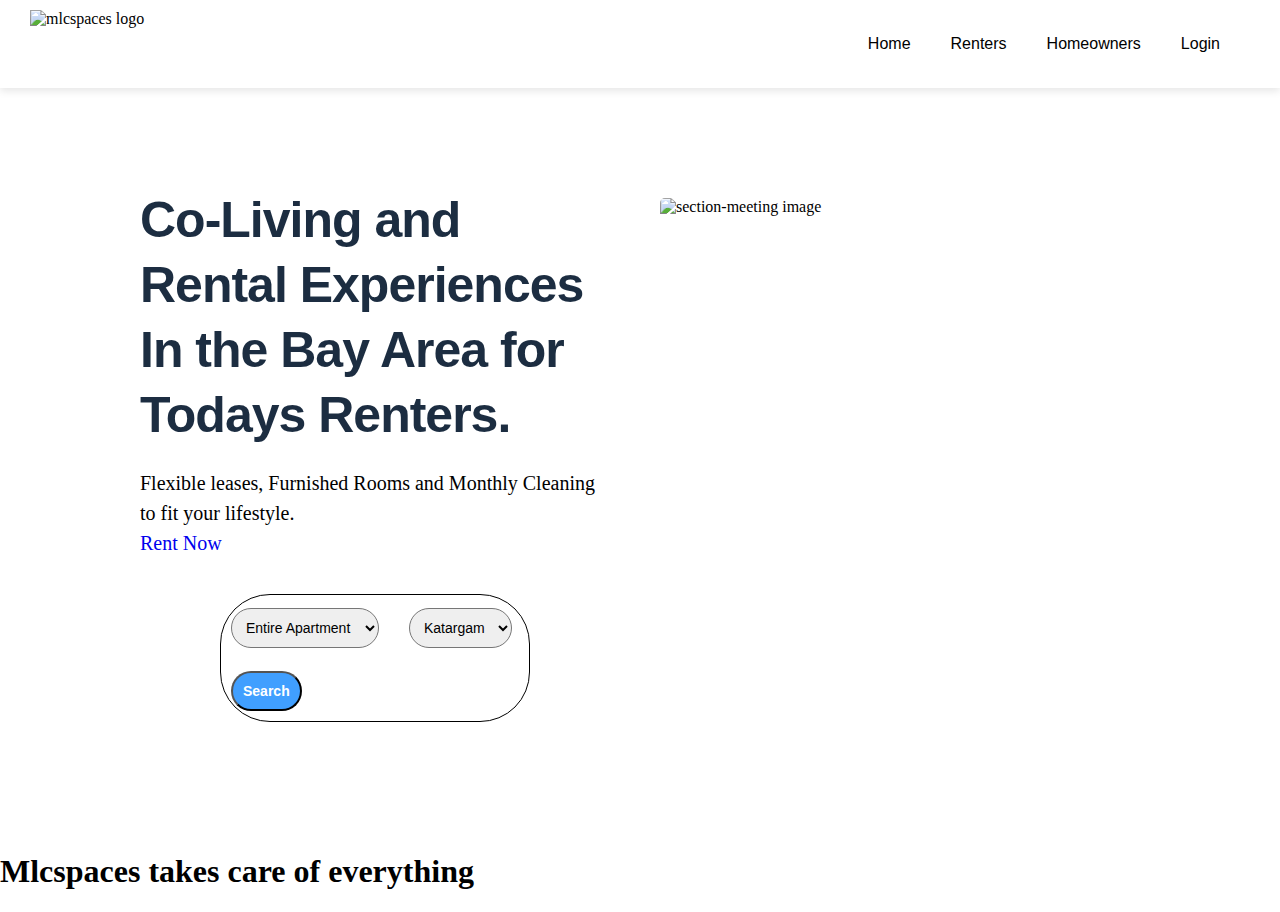
==== mlcspaces.html @ 245d4ea3 "implement header" ====
<!DOCTYPE html>
<html lang="en">
  <head>
    <meta charset="UTF-8" />
    <meta http-equiv="X-UA-Compatible" content="IE=edge" />
    <meta name="viewport" content="width=device-width, initial-scale=1.0" />
    <link rel="stylesheet" href="mlcspaces.css" />

    <title>Document</title>
  </head>
  <body>
    <div class="container">
      <header>
        <div class="d-header">
          <div class="d-logo">
            <img
              src="http://127.0.0.1:5500/Color-logo-with-background.png"
              alt="mlcspaces logo"
              width="200px"
              height="50px"
            />
          </div>
          <div class="d-menus">
            <ul>
              <li>Home</li>
              <li>Renters</li>
              <li>Homeowners</li>
              <li>Login</li>
            </ul>
          </div>
        </div>
      </header>

      <section>
        <div class="d-section">
          <div class="d-section-home">
            <div class="d-section-home-title">
              <div>
                <h1>
                  Co-Living and Rental Experiences In the Bay Area for Todays
                  Renters.
                </h1>

                <p class="d-text">
                  Flexible leases, Furnished Rooms and Monthly Cleaning to fit
                  your lifestyle. <br /><a href="Rent Now">Rent Now</a>
                </p>

                <div class="search-wrapper">
                  <div>
                    <select name="Room Type" id="room" class="select-search">
                      <option value="Entire Apartment">Entire Apartment</option>
                      <option value="Shared Room">Shared Room</option>
                      <option value="Private Room">Private Room</option>
                      <option value="Studio">Studio</option>
                    </select>
                    <select name="Area" id="area" class="select-search">
                      <option value="Katargam">Katargam</option>
                      <option value="Adajan">Adajan</option>
                      <option value="Vesu">Vesu</option>
                      <option value="Dabholi">Dabholi</option>
                    </select>

                    <button type="submit" class="select-search">Search</button>
                  </div>
                </div>
              </div>
            </div>

            <div class="d-section-home-img">
              <img
                src="http://127.0.0.1:5500/meetingimg.jpeg"
                alt="section-meeting image"
              />
            </div>
          </div>
        </div>
      </section>

      <div>
        <h1>Mlcspaces takes care of everything</h1>
      </div>

    </div>
  </body>
</html>
---- mlcspaces.css ----
body {
  background-color: #fff;
  margin: 0;
  padding: 0;
  box-sizing: border-box;
  width: 100%;
  -webkit-font-smoothing: antialiased;
  -moz-osx-font-smoothing: grayscale;
  -ms-font-smoothing: antialiased;
}

.container {
  /* min-width: 100%; */
  width: 100%;
  /* margin: auto; */
  box-sizing: border-box;
  /* display: block; */
}

/* .main-header {
  width: 100%;
  margin: 0;
  padding: 0;
  display: block;
} */

.d-header {
  width: 100%;
  background-color: #fff;
  display: flex;
  box-shadow: 0 3px 8px 0 RGB(0 0 0/10%);
  /* padding: 10px; */
  box-sizing: border-box;
  margin: 0;
  -webkit-box-sizing: border-box;
  -moz-box-sizing: border-box;
}
.d-logo{
  width: 50%;
  padding: 10px 30px;
  margin: 0;
  display: flex;
  align-items: flex-start;
}

.d-menus {
  width: 50%;
  align-items: center;
  margin: 0;
  display: flex;
  justify-content: flex-end;
  /* position: relative; */
  padding: 25px 30px;
  font-weight: 500;
  font-family: -apple-system, BlinkMacSystemFont, "Segoe UI", Roboto, Oxygen,
    Ubuntu, Cantarell, "Open Sans", "Helvetica Neue", sans-serif;
  list-style-type: disc;
  -webkit-margin-before: 0;
  -webkit-margin-after: 0;
  -webkit-margin-start: 0;
  -webkit-margin-end: 0;
  -webkit-padding-start: 0;
}
div.d-menus ul {
  list-style-type: none;
  display: flex;
  padding: 10px;
  margin: 0;
  align-items: center;
  /* border: 2px solid; */
  
}

div.d-menus ul li {
  padding: 0px 20px;
  box-sizing: border-box;
  display: flex;
  justify-content: flex-end;
  margin: 0;
}

.d-section {
  width: 100%;
  display: flex;
  /* margin: 10px; */
}

.d-section-home {
  width: 100%;
  display: flex;
  /* margin: 10px; */
  margin-top: 100px;
  margin-bottom: 100px;
  box-sizing: border-box;
  margin-right: 100px;
  margin-left: 100px;
}

.d-section-home-title {
  width: 50%;
  display: flex;
  line-height: 50px;
  font-size: 40px;
  /* margin: 10px 50px; */
  margin-left: 30px;
  padding-left: 10px;
  
}

.d-section-home-title h1{
  margin: 0px;
  font-family: sans-serif;
  font-weight: 600;
  color: #1c2d41;
  font-size: 50px;
  font-style: normal;
  letter-spacing: -1px;
  line-height: 65px;
}

.d-text{

  font-size: 20px;
  line-height: 30px;
  margin-bottom: 36px;
}

.d-text a{
cursor: pointer;
text-decoration: none;
outline: none;
}

.d-section-home-img {
  width: 50%;
  display: flex;
  margin: 10px 50px;
}

.d-section-home-img img {
  width: 100%;
  /* height: 100%; */
  object-fit: cover;
  border-radius: 5px;
}

.search-wrapper{
  margin: 10px 80px;
  border: 1px solid;
  border-radius: 50px;
  align-items: center;
  display: flex;
  justify-content: center;
  
}

.select-search{
  margin: 10px;
  padding: 10px;
  border-radius: 40px;
  font-size: 14px;

}
.search-wrapper button{
  background-color: #409fff;
  color: #fff;
  font-weight: 900;
}
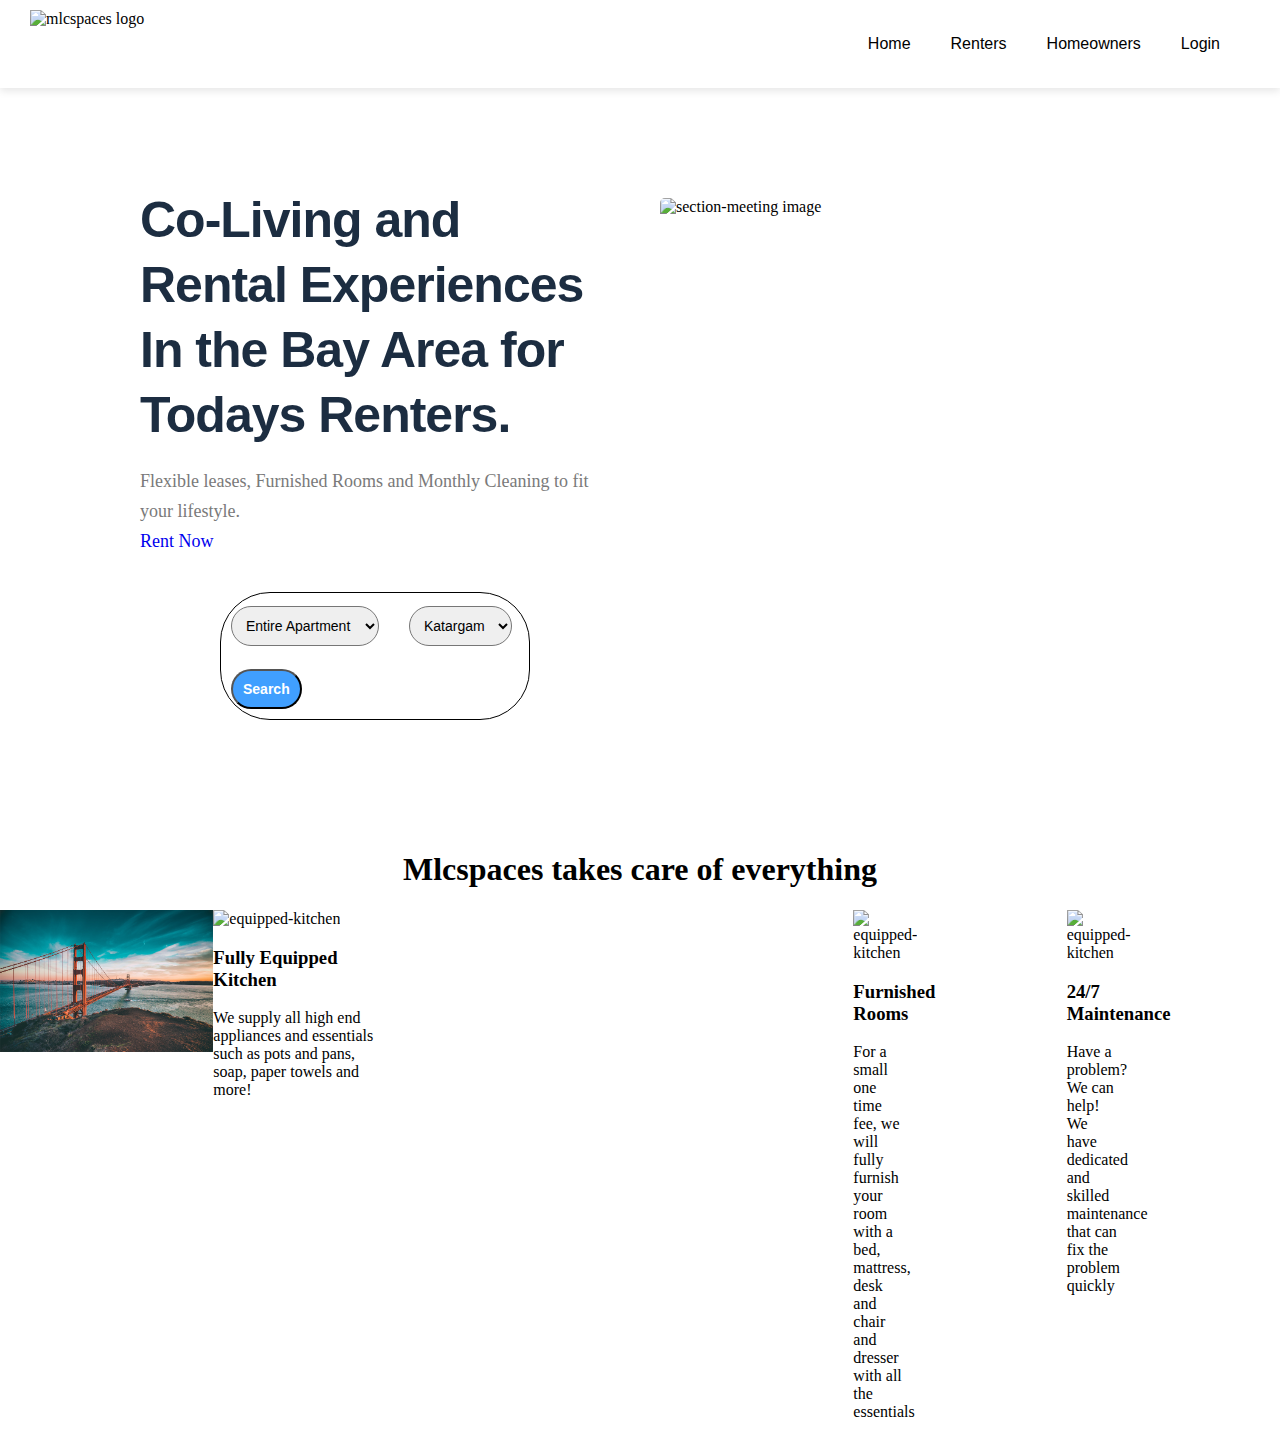
==== commit 2d16336c: "implement home-info" ====
--- a/mlcspaces.html
+++ b/mlcspaces.html
@@ -77,10 +77,46 @@
         </div>
       </section>
 
-      <div>
+      <section class="homepage-info">
+        <div>
         <h1>Mlcspaces takes care of everything</h1>
+
+        <div class="info-options">
+          <div class="main-back">
+            <img src="main-back.jpg" alt="main-back" />
+          </div>
+
+          <div class="facilities-info">
+            <div class="kitchen-icon">
+              <img src="http://127.0.0.1:5500/equipped-kitchen.png" alt="equipped-kitchen">
+            <h3>Fully Equipped Kitchen</h3>
+            <p>We supply all high end appliances and essentials such as pots and pans, soap, paper towels and more!</p>
+
+            </div>
+          </div>
+          <div class="Furnished-Rooms">
+            <div class="kitchen-icon">
+              <img src="http://127.0.0.1:5500/equipped-kitchen.png" alt="equipped-kitchen">
+            <h3>Furnished Rooms</h3>
+            <p>For a small one time fee, we will fully furnish your room with a bed, mattress, desk and chair and dresser with all the essentials</p>
+
+            </div>
+          </div>
+
+          <div class="Maintenance">
+            <div class="kitchen-icon">
+              <img src="http://127.0.0.1:5500/equipped-kitchen.png" alt="equipped-kitchen">
+            <h3>24/7 Maintenance</h3>
+            <p>Have a problem? We can help! We have dedicated and skilled maintenance that can fix the problem quickly</p>
+
+            </div>
+          </div>
+
+        
+
+        </div>
       </div>
-
+      </section>
     </div>
   </body>
 </html>
--- a/mlcspaces.css
+++ b/mlcspaces.css
@@ -119,8 +119,8 @@
 }
 
 .d-text{
-
-  font-size: 20px;
+color: #7a7a7a;
+  font-size: 18px;
   line-height: 30px;
   margin-bottom: 36px;
 }
@@ -167,3 +167,47 @@
   font-weight: 900;
 }
 
+.homepage-info{
+  width: 100%;
+  display: flex;
+}
+
+.homepage-info h1{
+  text-align: center;
+  width: 100%;
+  /* max-width: 100%; */
+}
+
+
+.info-options{
+  width: 100%;
+  display: flex;
+  box-sizing: border-box;
+  /* margin: 10px 80px; */
+}
+
+.main-back{
+  width: 25%;
+}
+
+.main-back img{
+  width: 100%;
+ 
+}
+
+.facilities-info{
+  width: 75%;
+}
+
+.kitchen-icon{
+  width: 25%;
+}
+
+.Furnished-Rooms{
+  width: 25%;
+}
+
+.Maintenance{
+  width: 25%;
+}
+
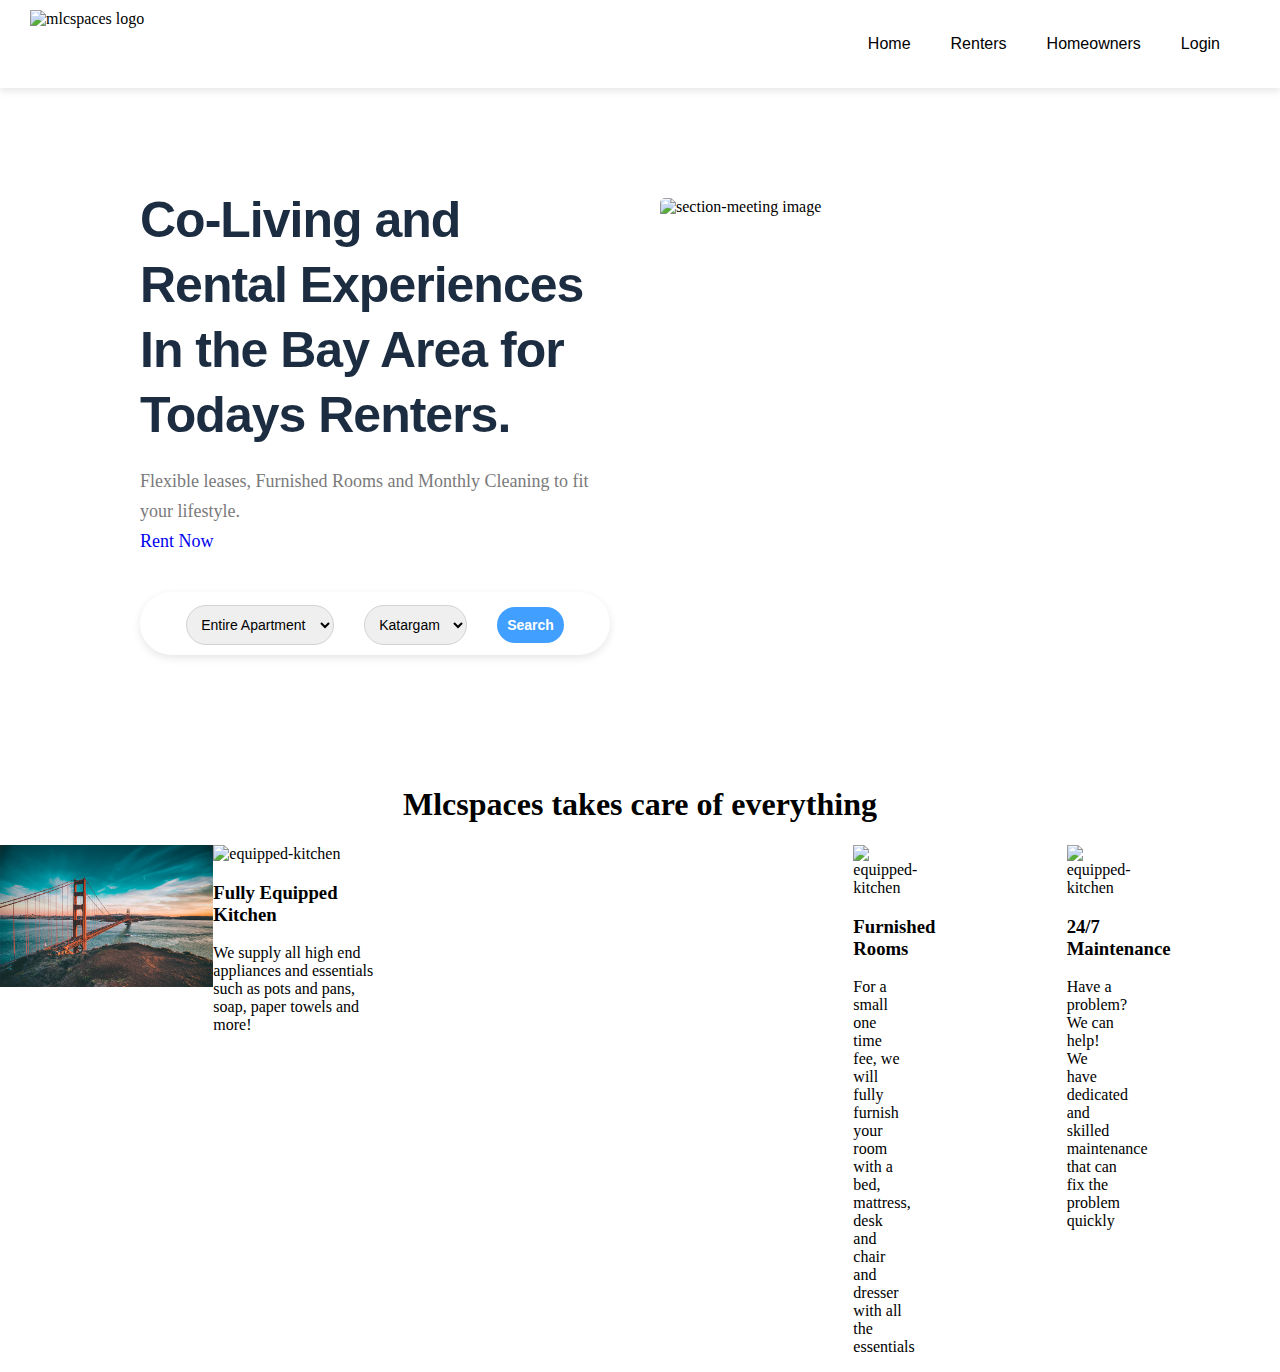
==== commit febd128e: "minor changes" ====
--- a/mlcspaces.html
+++ b/mlcspaces.html
@@ -77,10 +77,11 @@
         </div>
       </section>
 
-      <section class="homepage-info">
-        <div>
-        <h1>Mlcspaces takes care of everything</h1>
-
+      <section>
+        <div class=".d-homepage-banner">
+        <div class="homepage-info">
+          <h1>Mlcspaces takes care of everything</h1>
+        </div>
         <div class="info-options">
           <div class="main-back">
             <img src="main-back.jpg" alt="main-back" />
@@ -88,34 +89,47 @@
 
           <div class="facilities-info">
             <div class="kitchen-icon">
-              <img src="http://127.0.0.1:5500/equipped-kitchen.png" alt="equipped-kitchen">
-            <h3>Fully Equipped Kitchen</h3>
-            <p>We supply all high end appliances and essentials such as pots and pans, soap, paper towels and more!</p>
-
+              <img
+                src="http://127.0.0.1:5500/equipped-kitchen.png"
+                alt="equipped-kitchen"
+              />
+              <h3>Fully Equipped Kitchen</h3>
+              <p>
+                We supply all high end appliances and essentials such as pots
+                and pans, soap, paper towels and more!
+              </p>
             </div>
           </div>
           <div class="Furnished-Rooms">
             <div class="kitchen-icon">
-              <img src="http://127.0.0.1:5500/equipped-kitchen.png" alt="equipped-kitchen">
-            <h3>Furnished Rooms</h3>
-            <p>For a small one time fee, we will fully furnish your room with a bed, mattress, desk and chair and dresser with all the essentials</p>
-
+              <img
+                src="http://127.0.0.1:5500/equipped-kitchen.png"
+                alt="equipped-kitchen"
+              />
+              <h3>Furnished Rooms</h3>
+              <p>
+                For a small one time fee, we will fully furnish your room with a
+                bed, mattress, desk and chair and dresser with all the
+                essentials
+              </p>
             </div>
           </div>
 
           <div class="Maintenance">
             <div class="kitchen-icon">
-              <img src="http://127.0.0.1:5500/equipped-kitchen.png" alt="equipped-kitchen">
-            <h3>24/7 Maintenance</h3>
-            <p>Have a problem? We can help! We have dedicated and skilled maintenance that can fix the problem quickly</p>
-
+              <img
+                src="http://127.0.0.1:5500/equipped-kitchen.png"
+                alt="equipped-kitchen"
+              />
+              <h3>24/7 Maintenance</h3>
+              <p>
+                Have a problem? We can help! We have dedicated and skilled
+                maintenance that can fix the problem quickly
+              </p>
             </div>
           </div>
-
-        
-
         </div>
-      </div>
+        </div>
       </section>
     </div>
   </body>
--- a/mlcspaces.css
+++ b/mlcspaces.css
@@ -35,7 +35,7 @@
   -webkit-box-sizing: border-box;
   -moz-box-sizing: border-box;
 }
-.d-logo{
+.d-logo {
   width: 50%;
   padding: 10px 30px;
   margin: 0;
@@ -68,7 +68,6 @@
   margin: 0;
   align-items: center;
   /* border: 2px solid; */
-  
 }
 
 div.d-menus ul li {
@@ -104,10 +103,9 @@
   /* margin: 10px 50px; */
   margin-left: 30px;
   padding-left: 10px;
-  
-}
-
-.d-section-home-title h1{
+}
+
+.d-section-home-title h1 {
   margin: 0px;
   font-family: sans-serif;
   font-weight: 600;
@@ -118,17 +116,17 @@
   line-height: 65px;
 }
 
-.d-text{
-color: #7a7a7a;
+.d-text {
+  color: #7a7a7a;
   font-size: 18px;
   line-height: 30px;
   margin-bottom: 36px;
 }
 
-.d-text a{
-cursor: pointer;
-text-decoration: none;
-outline: none;
+.d-text a {
+  cursor: pointer;
+  text-decoration: none;
+  outline: none;
 }
 
 .d-section-home-img {
@@ -144,70 +142,80 @@
   border-radius: 5px;
 }
 
-.search-wrapper{
-  margin: 10px 80px;
-  border: 1px solid;
+.search-wrapper {
+  /* margin: 10px 80px; */
+  margin-bottom: 10px;
+  /* border: 1px solid; */
+  box-shadow: 0 3px 8px 0 RGB(0 0 0/10%);
   border-radius: 50px;
   align-items: center;
   display: flex;
   justify-content: center;
-  
-}
-
-.select-search{
+  box-sizing: border-box;
+  width: 100%;
+}
+
+.select-search {
+  /* border-color: gray; */
   margin: 10px;
   padding: 10px;
   border-radius: 40px;
   font-size: 14px;
-
-}
-.search-wrapper button{
+  border-color: lightgray;
+  box-sizing: border-box;
+}
+
+.search-wrapper button {
   background-color: #409fff;
   color: #fff;
   font-weight: 900;
-}
-
-.homepage-info{
-  width: 100%;
-  display: flex;
-}
-
-.homepage-info h1{
+  border: 1px;
+}
+
+.homepage-info {
+  width: 100%;
+  display: flex;
+}
+
+.d-homepage-banner{
+  width: 100%;
+  display: flex;
+  box-sizing: border-box;
+}
+
+.homepage-info h1 {
   text-align: center;
   width: 100%;
   /* max-width: 100%; */
 }
 
-
-.info-options{
+.info-options {
   width: 100%;
   display: flex;
   box-sizing: border-box;
   /* margin: 10px 80px; */
 }
 
-.main-back{
-  width: 25%;
-}
-
-.main-back img{
-  width: 100%;
- 
-}
-
-.facilities-info{
+.main-back {
+  width: 25%;
+}
+
+.main-back img {
+  width: 100%;
+}
+
+.facilities-info {
   width: 75%;
 }
 
-.kitchen-icon{
-  width: 25%;
-}
-
-.Furnished-Rooms{
-  width: 25%;
-}
-
-.Maintenance{
-  width: 25%;
-}
-
+.kitchen-icon {
+  width: 25%;
+}
+
+.Furnished-Rooms {
+  width: 25%;
+}
+
+.Maintenance {
+  width: 25%;
+}
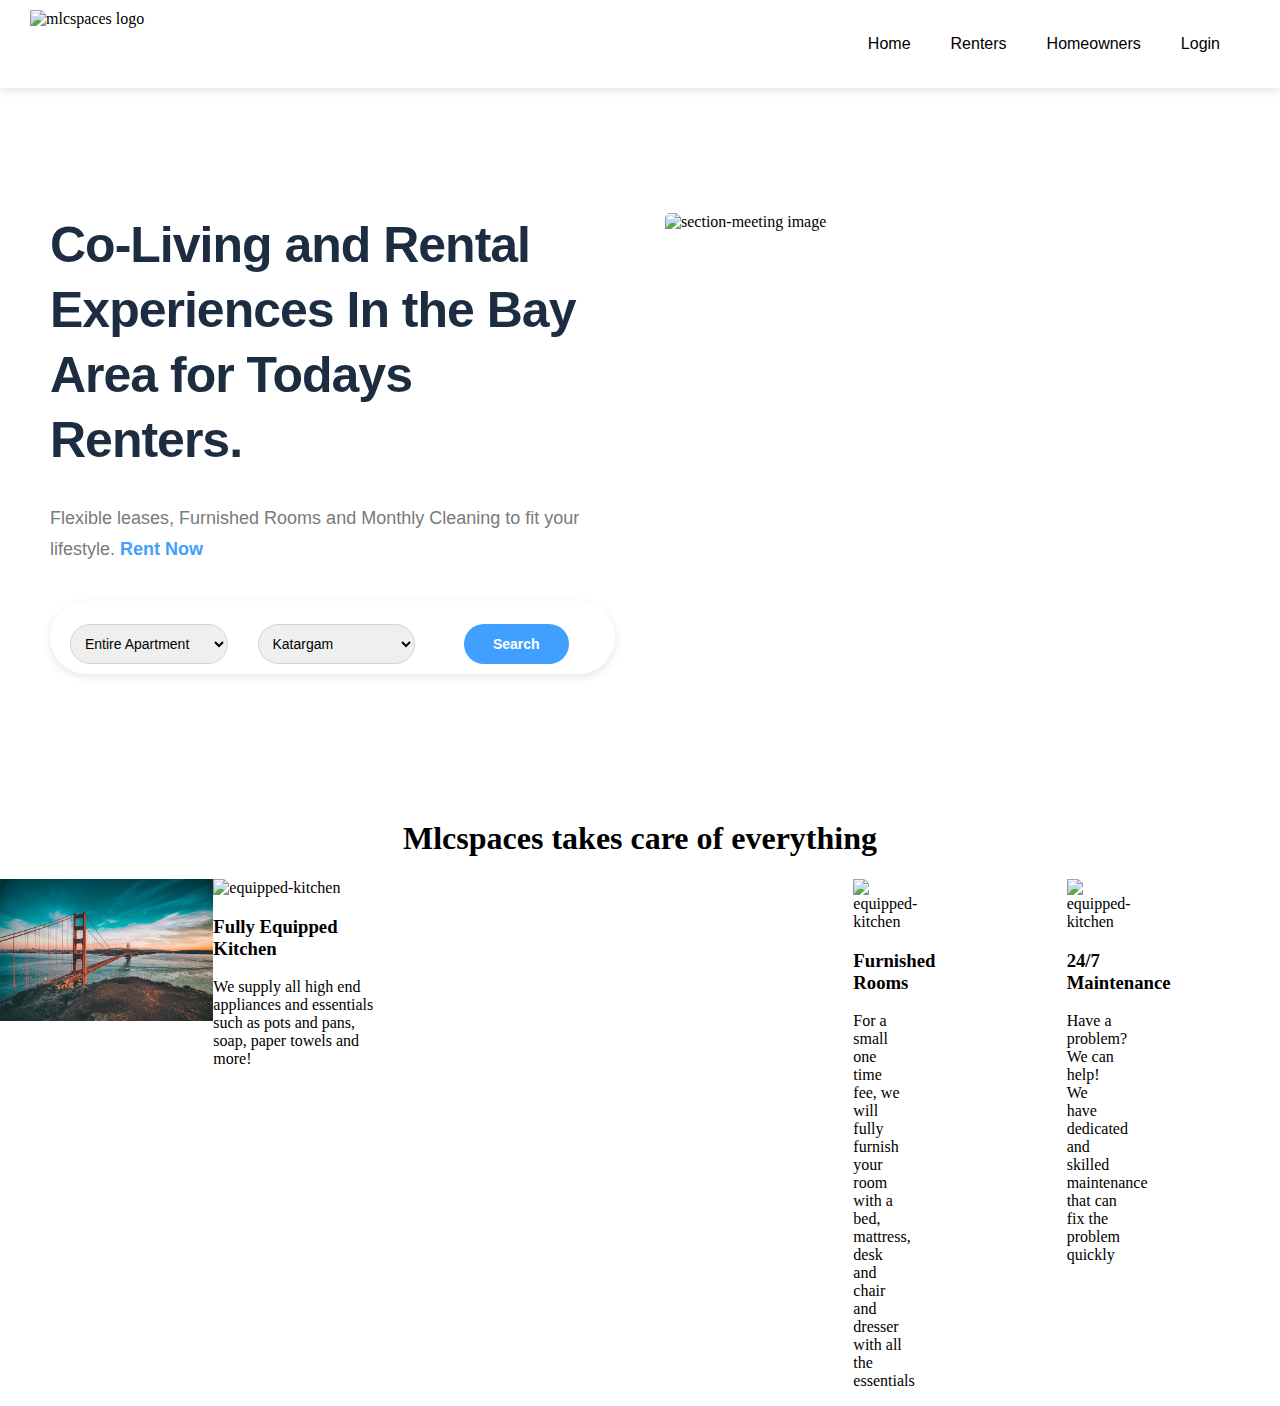
==== commit 7c3eb5f6: "Minor change" ====
--- a/mlcspaces.html
+++ b/mlcspaces.html
@@ -32,7 +32,7 @@
       </header>
 
       <section>
-        <div class="d-section">
+     
           <div class="d-section-home">
             <div class="d-section-home-title">
               <div>
@@ -40,14 +40,13 @@
                   Co-Living and Rental Experiences In the Bay Area for Todays
                   Renters.
                 </h1>
-
                 <p class="d-text">
                   Flexible leases, Furnished Rooms and Monthly Cleaning to fit
-                  your lifestyle. <br /><a href="Rent Now">Rent Now</a>
+                  your lifestyle.&nbsp;<a href="Rent Now">Rent Now</a>
                 </p>
 
                 <div class="search-wrapper">
-                  <div>
+                  <div class="search-options-view">
                     <select name="Room Type" id="room" class="select-search">
                       <option value="Entire Apartment">Entire Apartment</option>
                       <option value="Shared Room">Shared Room</option>
@@ -60,13 +59,13 @@
                       <option value="Vesu">Vesu</option>
                       <option value="Dabholi">Dabholi</option>
                     </select>
-
+                  </div>
+                  <div class="search-button-view">
                     <button type="submit" class="select-search">Search</button>
                   </div>
                 </div>
               </div>
             </div>
-
             <div class="d-section-home-img">
               <img
                 src="http://127.0.0.1:5500/meetingimg.jpeg"
@@ -74,9 +73,8 @@
               />
             </div>
           </div>
-        </div>
+      
       </section>
-
       <section>
         <div class=".d-homepage-banner">
         <div class="homepage-info">
--- a/mlcspaces.css
+++ b/mlcspaces.css
@@ -78,21 +78,12 @@
   margin: 0;
 }
 
-.d-section {
-  width: 100%;
-  display: flex;
-  /* margin: 10px; */
-}
 
 .d-section-home {
   width: 100%;
   display: flex;
-  /* margin: 10px; */
-  margin-top: 100px;
-  margin-bottom: 100px;
-  box-sizing: border-box;
-  margin-right: 100px;
-  margin-left: 100px;
+  box-sizing: border-box;
+  padding: 125px 50px;
 }
 
 .d-section-home-title {
@@ -100,9 +91,7 @@
   display: flex;
   line-height: 50px;
   font-size: 40px;
-  /* margin: 10px 50px; */
-  margin-left: 30px;
-  padding-left: 10px;
+  padding-right: 50px;
 }
 
 .d-section-home-title h1 {
@@ -119,20 +108,25 @@
 .d-text {
   color: #7a7a7a;
   font-size: 18px;
-  line-height: 30px;
+  line-height: 31px;
   margin-bottom: 36px;
+  font-weight: 500;
+  margin-top: 30px;
+  font-family: sans-serif;
 }
 
 .d-text a {
   cursor: pointer;
   text-decoration: none;
   outline: none;
+  color: #409fff;
+  font-weight: 600;
+  font-family: sans-serif;
 }
 
 .d-section-home-img {
   width: 50%;
   display: flex;
-  margin: 10px 50px;
 }
 
 .d-section-home-img img {
@@ -141,27 +135,29 @@
   object-fit: cover;
   border-radius: 5px;
 }
-
+.search-options-view {
+ width: 75%;
+}
+.search-button-view {
+ width: 25%;
+}
 .search-wrapper {
-  /* margin: 10px 80px; */
-  margin-bottom: 10px;
-  /* border: 1px solid; */
   box-shadow: 0 3px 8px 0 RGB(0 0 0/10%);
   border-radius: 50px;
-  align-items: center;
-  display: flex;
-  justify-content: center;
-  box-sizing: border-box;
-  width: 100%;
+  display: flex;
+  box-sizing: border-box;
+  width: 100%;
+  padding: 10px 20px;
 }
 
 .select-search {
-  /* border-color: gray; */
-  margin: 10px;
+  /* margin: 10px; */
   padding: 10px;
   border-radius: 40px;
   font-size: 14px;
+  width: 40%;
   border-color: lightgray;
+  margin-right: 20px;
   box-sizing: border-box;
 }
 
@@ -169,7 +165,10 @@
   background-color: #409fff;
   color: #fff;
   font-weight: 900;
+  width: 80%;
   border: 1px;
+  border-radius: 40px;
+  padding: 12px;
 }
 
 .homepage-info {
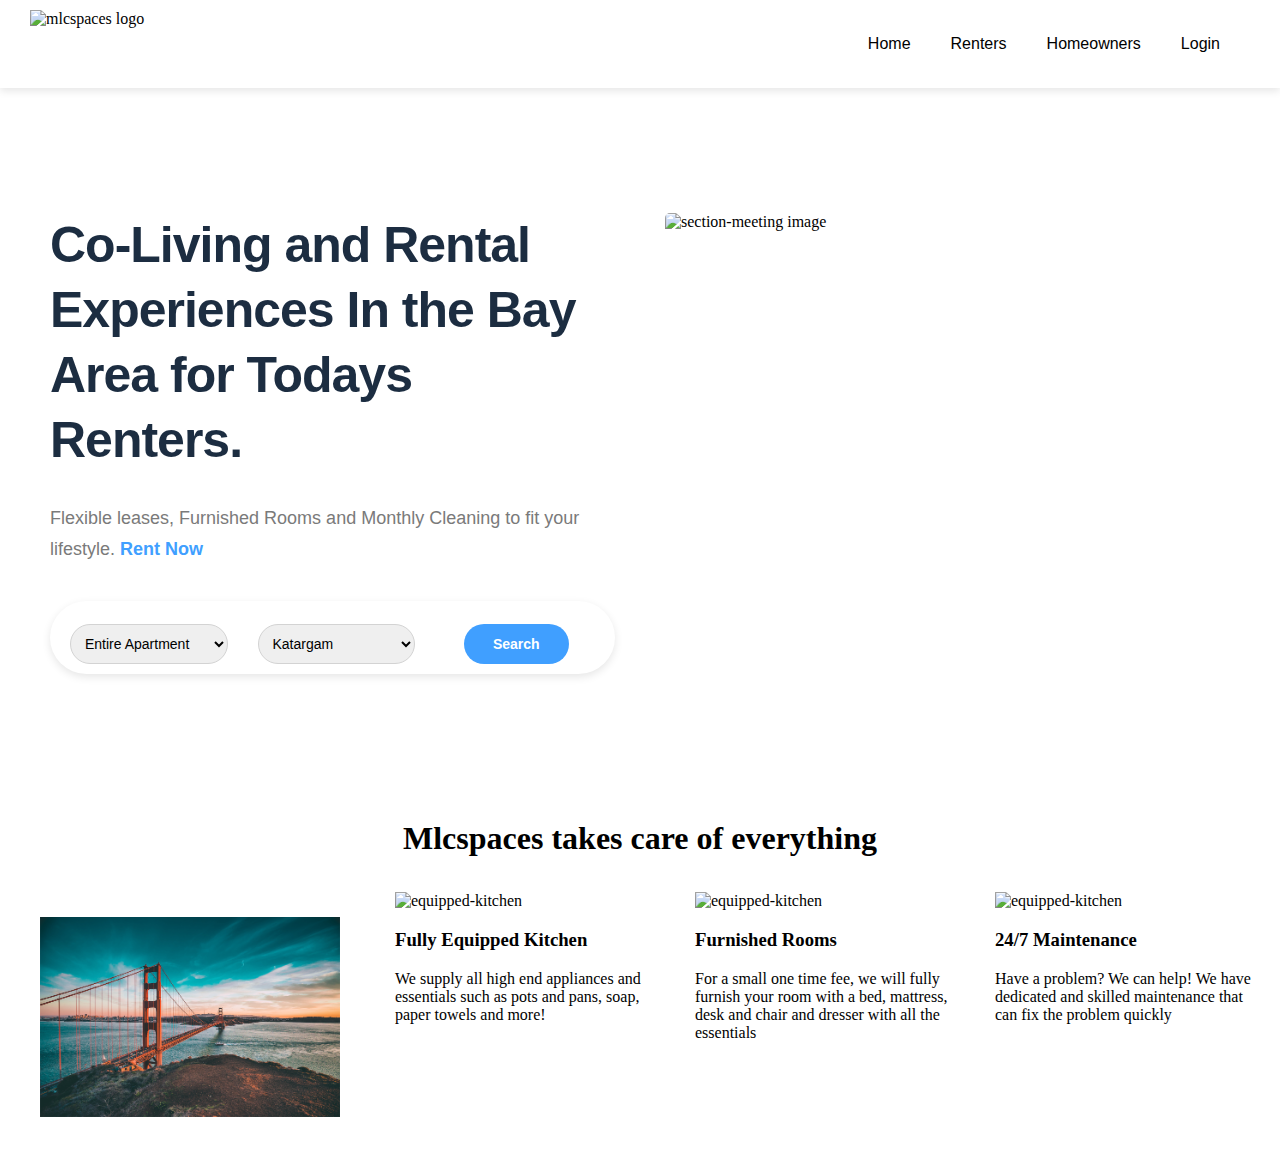
==== commit c38ecc67: "Amenities Section View" ====
--- a/mlcspaces.html
+++ b/mlcspaces.html
@@ -32,59 +32,56 @@
       </header>
 
       <section>
-     
-          <div class="d-section-home">
-            <div class="d-section-home-title">
-              <div>
-                <h1>
-                  Co-Living and Rental Experiences In the Bay Area for Todays
-                  Renters.
-                </h1>
-                <p class="d-text">
-                  Flexible leases, Furnished Rooms and Monthly Cleaning to fit
-                  your lifestyle.&nbsp;<a href="Rent Now">Rent Now</a>
-                </p>
+        <div class="d-section-home">
+          <div class="d-section-home-title">
+            <div>
+              <h1>
+                Co-Living and Rental Experiences In the Bay Area for Todays
+                Renters.
+              </h1>
+              <p class="d-text">
+                Flexible leases, Furnished Rooms and Monthly Cleaning to fit
+                your lifestyle.&nbsp;<a href="Rent Now">Rent Now</a>
+              </p>
 
-                <div class="search-wrapper">
-                  <div class="search-options-view">
-                    <select name="Room Type" id="room" class="select-search">
-                      <option value="Entire Apartment">Entire Apartment</option>
-                      <option value="Shared Room">Shared Room</option>
-                      <option value="Private Room">Private Room</option>
-                      <option value="Studio">Studio</option>
-                    </select>
-                    <select name="Area" id="area" class="select-search">
-                      <option value="Katargam">Katargam</option>
-                      <option value="Adajan">Adajan</option>
-                      <option value="Vesu">Vesu</option>
-                      <option value="Dabholi">Dabholi</option>
-                    </select>
-                  </div>
-                  <div class="search-button-view">
-                    <button type="submit" class="select-search">Search</button>
-                  </div>
+              <div class="search-wrapper">
+                <div class="search-options-view">
+                  <select name="Room Type" id="room" class="select-search">
+                    <option value="Entire Apartment">Entire Apartment</option>
+                    <option value="Shared Room">Shared Room</option>
+                    <option value="Private Room">Private Room</option>
+                    <option value="Studio">Studio</option>
+                  </select>
+                  <select name="Area" id="area" class="select-search">
+                    <option value="Katargam">Katargam</option>
+                    <option value="Adajan">Adajan</option>
+                    <option value="Vesu">Vesu</option>
+                    <option value="Dabholi">Dabholi</option>
+                  </select>
+                </div>
+                <div class="search-button-view">
+                  <button type="submit" class="select-search">Search</button>
                 </div>
               </div>
             </div>
-            <div class="d-section-home-img">
-              <img
-                src="http://127.0.0.1:5500/meetingimg.jpeg"
-                alt="section-meeting image"
-              />
-            </div>
           </div>
-      
+          <div class="d-section-home-img">
+            <img
+              src="http://127.0.0.1:5500/meetingimg.jpeg"
+              alt="section-meeting image"
+            />
+          </div>
+        </div>
       </section>
+
+
       <section>
-        <div class=".d-homepage-banner">
         <div class="homepage-info">
           <h1>Mlcspaces takes care of everything</h1>
-        </div>
-        <div class="info-options">
+          <div class="d-amenities">
           <div class="main-back">
             <img src="main-back.jpg" alt="main-back" />
           </div>
-
           <div class="facilities-info">
             <div class="kitchen-icon">
               <img
@@ -106,13 +103,12 @@
               />
               <h3>Furnished Rooms</h3>
               <p>
-                For a small one time fee, we will fully furnish your room with a
-                bed, mattress, desk and chair and dresser with all the
+                For a small one time fee, we will fully furnish your room with
+                a bed, mattress, desk and chair and dresser with all the
                 essentials
               </p>
             </div>
           </div>
-
           <div class="Maintenance">
             <div class="kitchen-icon">
               <img
--- a/mlcspaces.css
+++ b/mlcspaces.css
@@ -174,47 +174,74 @@
 .homepage-info {
   width: 100%;
   display: flex;
-}
-
-.d-homepage-banner{
-  width: 100%;
-  display: flex;
-  box-sizing: border-box;
-}
+  flex-direction: column;
+  box-sizing: border-box;
+}
+
 
 .homepage-info h1 {
   text-align: center;
   width: 100%;
+  margin-bottom: 20px;
   /* max-width: 100%; */
 }
 
 .info-options {
-  width: 100%;
+  width: 25%;
   display: flex;
   box-sizing: border-box;
   /* margin: 10px 80px; */
 }
 
+.d-amenities{
+  width: 100%;
+  display: flex;
+  box-sizing: border-box;
+}
+
 .main-back {
   width: 25%;
+  padding: 40px;
+  display: flex;
 }
 
 .main-back img {
   width: 100%;
+  display: flex;
 }
 
 .facilities-info {
-  width: 75%;
+  width: 25%;
+  display: flex;
+  
 }
 
 .kitchen-icon {
-  width: 25%;
+  width: 100%;
+  padding: 15px;
 }
 
 .Furnished-Rooms {
   width: 25%;
+  display: flex;
 }
 
 .Maintenance {
   width: 25%;
-}
+  display: flex;
+}
+
+.about-spaces-view {
+  width: 100%;
+  display: flex;
+  align-items: center;
+}
+
+.about-spaces-view h3{
+  font-family: Roboto;
+  font-weight: 500;
+  line-height: 34px;
+  font-size: 28px;
+  text-align: center;
+  width: 100%;
+}